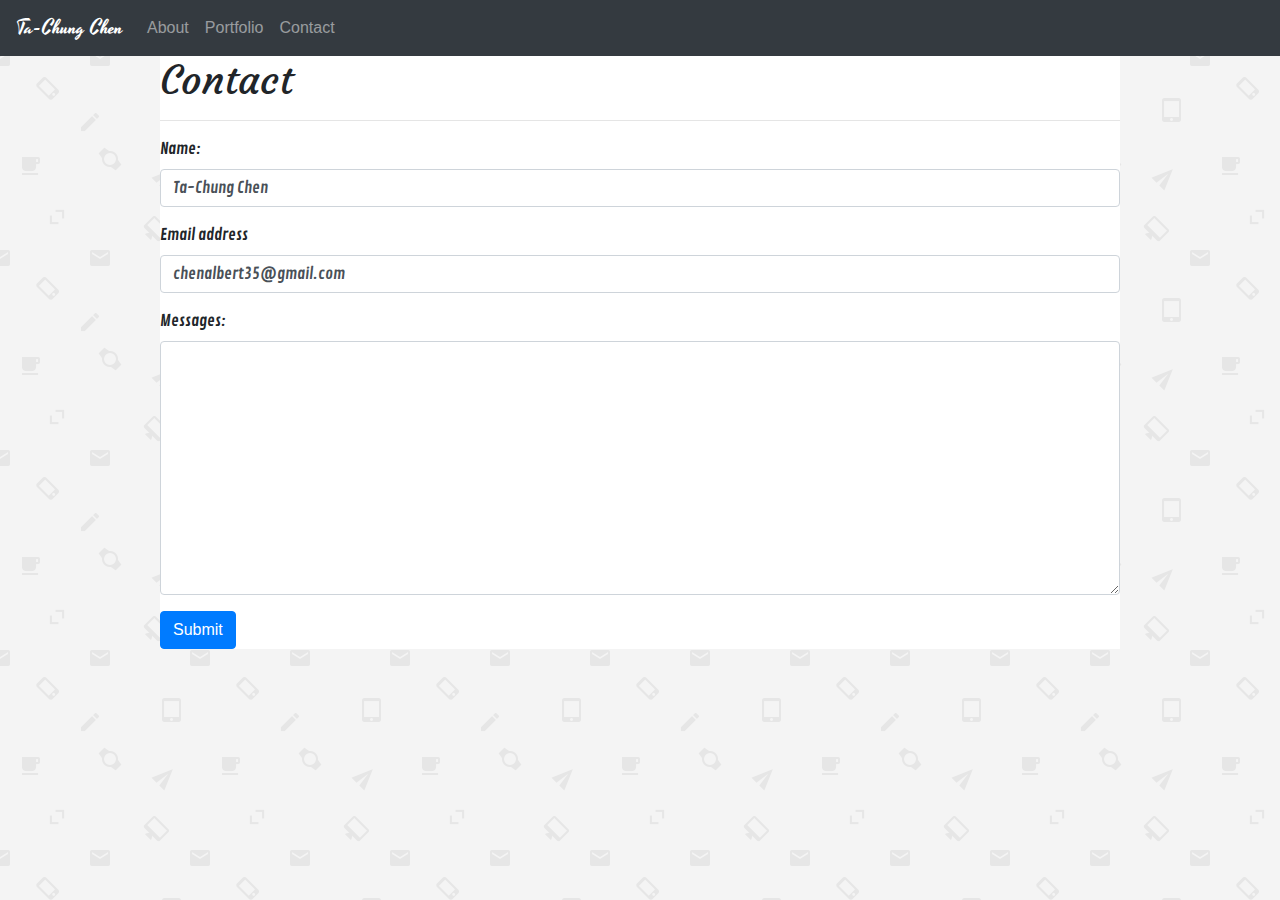
==== contact.html @ 8f101d6d "Updated all HTML and CSS file" ====
<!DOCTYPE html>
<html lang="en">
<head>
    <meta charset="UTF-8">
    <meta name="viewport" content="width=device-width, initial-scale=1.0">
    <meta http-equiv="X-UA-Compatible" content="ie=edge">
    <title>About Me</title>
    <link rel="stylesheet" href="https://maxcdn.bootstrapcdn.com/bootstrap/4.4.1/css/bootstrap.min.css">
    <script src="https://ajax.googleapis.com/ajax/libs/jquery/3.4.1/jquery.min.js"></script>
    <script src="https://cdnjs.cloudflare.com/ajax/libs/popper.js/1.16.0/umd/popper.min.js"></script>
    <script src="https://maxcdn.bootstrapcdn.com/bootstrap/4.4.1/js/bootstrap.min.js"></script>
    <link rel="stylesheet" type="text/css" href="assets/css/style.css">
</head>
<nav class="navbar navbar-expand-md bg-dark navbar-dark">
    <a class="navbar-brand" href="#">Ta-Chung Chen</a>
    <button class="navbar-toggler" type="button" data-toggle="collapse" data-target="#collapsibleNavbar">
        <span class="navbar-toggler-icon"></span>
    </button>
    <div class="collapse navbar-collapse" id="collapsibleNavbar">
        <ul class="navbar-nav">
            <li class="nav-item">
                <a class="nav-link" href="index.html">About</a>
            </li>
            <li class="nav-item">
                <a class="nav-link" href="porfolio.html">Portfolio</a>
            </li>
            <li class="nav-item">
                <a class="nav-link" href="contact.html">Contact</a>
            </li>
        </ul>
    </div>
</nav>
<body>
    <section class="main">
        <h1>Contact</h1>
        <hr>
        <form action="mailto:chenalbert35@gmail.com" method="post" enctype="text/plain">
            <div class="form-group">
                <label for="exampleFormControlInput1">Name:</label>
                <input type="text" class="form-control" id="exampleFormControlInput1" placeholder="name@example.com" value="Ta-Chung Chen">
            </div>
            <div class="form-group">
                <label for="exampleFormControlInput1">Email address</label>
                <input type="email" class="form-control" id="exampleFormControlInput1" placeholder="name@example.com" value="chenalbert35@gmail.com">
            </div>
            <div class="form-group">
                <label for="exampleFormControlTextarea1">Messages:</label>
                <textarea class="form-control" id="exampleFormControlTextarea1" rows="10"></textarea>
            </div>
            <input class="btn btn-primary" type="submit" value="Submit">
        </form>
    </section>
</body>
</html>
---- assets/css/style.css ----
@import url('https://fonts.googleapis.com/css?family=Contrail+One|Courgette|Yesteryear&display=swap');
.main {
    width:960px;
    margin: auto;
    flex: 1 0 auto;
    margin-bottom:60px;
    background-color:white;
}
body {
    background-image:url("../images/email-pattern.png");
    background-repeat: repeat;
    display:flex;
    flex-direction:column;
}
head {
    font:font-family: 'Georgia', Times, 'Times New Roman', serif;
}
footer {
    text-align:center;
    border-top: 8px solid #4aaaa5;
    background-color:#666666;
    flex-shrink:0;
}
#propic {
    width:100%;
}
H1 {
    font-family: 'Courgette', cursive;
}
#PT1 {
    font-family: 'Contrail One', cursive;
}
#PT2 {
    font-family: 'Contrail One', cursive;
}
.navbar-brand {
    font-family: 'Yesteryear', cursive;
}
.form-group {
    font-family: 'Contrail One', cursive;
}
#des {
    font-family: 'Yesteryear', cursive;
    text-align:center;
    font-size:30px;
}
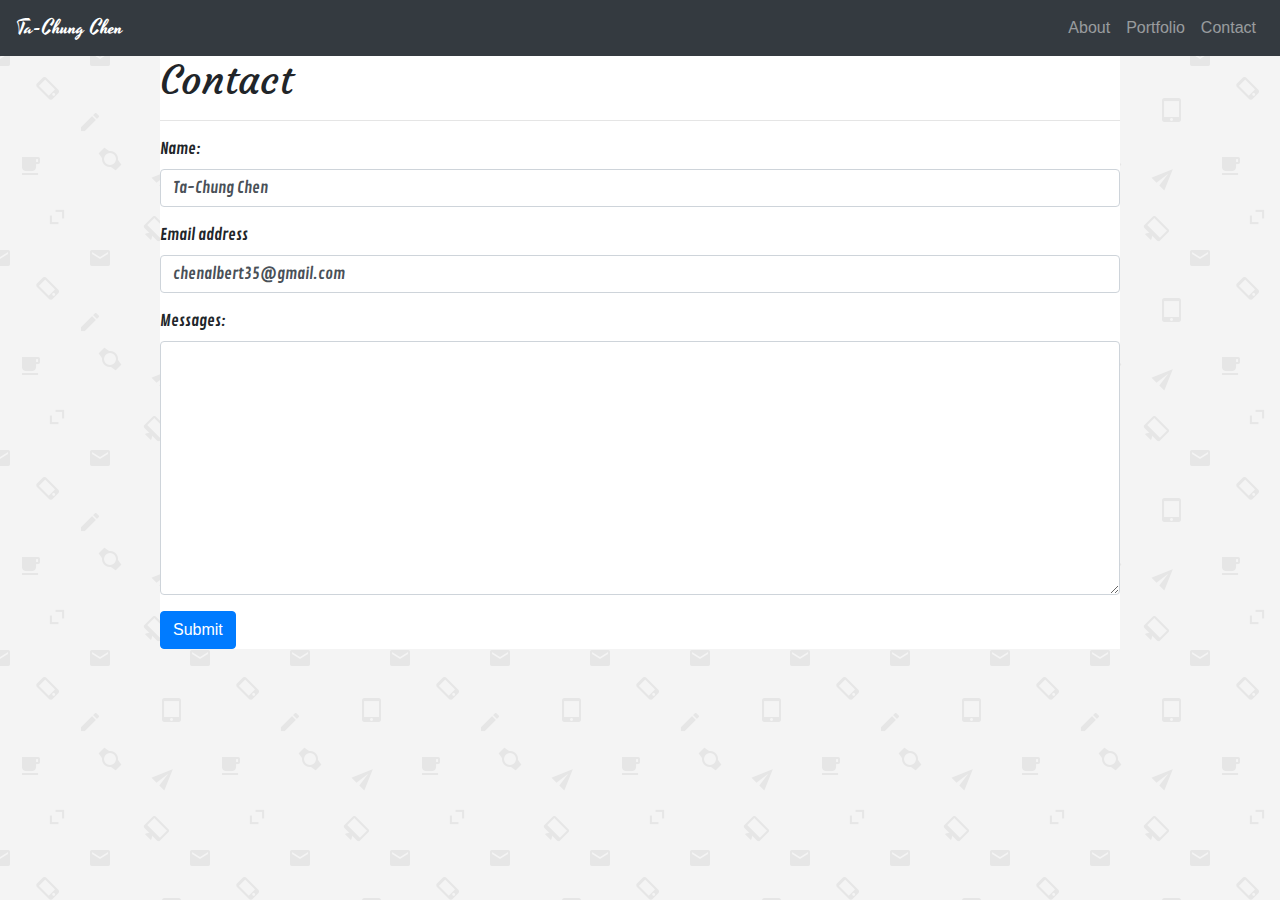
==== commit d0782052: "update nav bar" ====
--- a/contact.html
+++ b/contact.html
@@ -17,7 +17,7 @@
         <span class="navbar-toggler-icon"></span>
     </button>
     <div class="collapse navbar-collapse" id="collapsibleNavbar">
-        <ul class="navbar-nav">
+        <ul class="navbar-nav ml-auto">
             <li class="nav-item">
                 <a class="nav-link" href="index.html">About</a>
             </li>
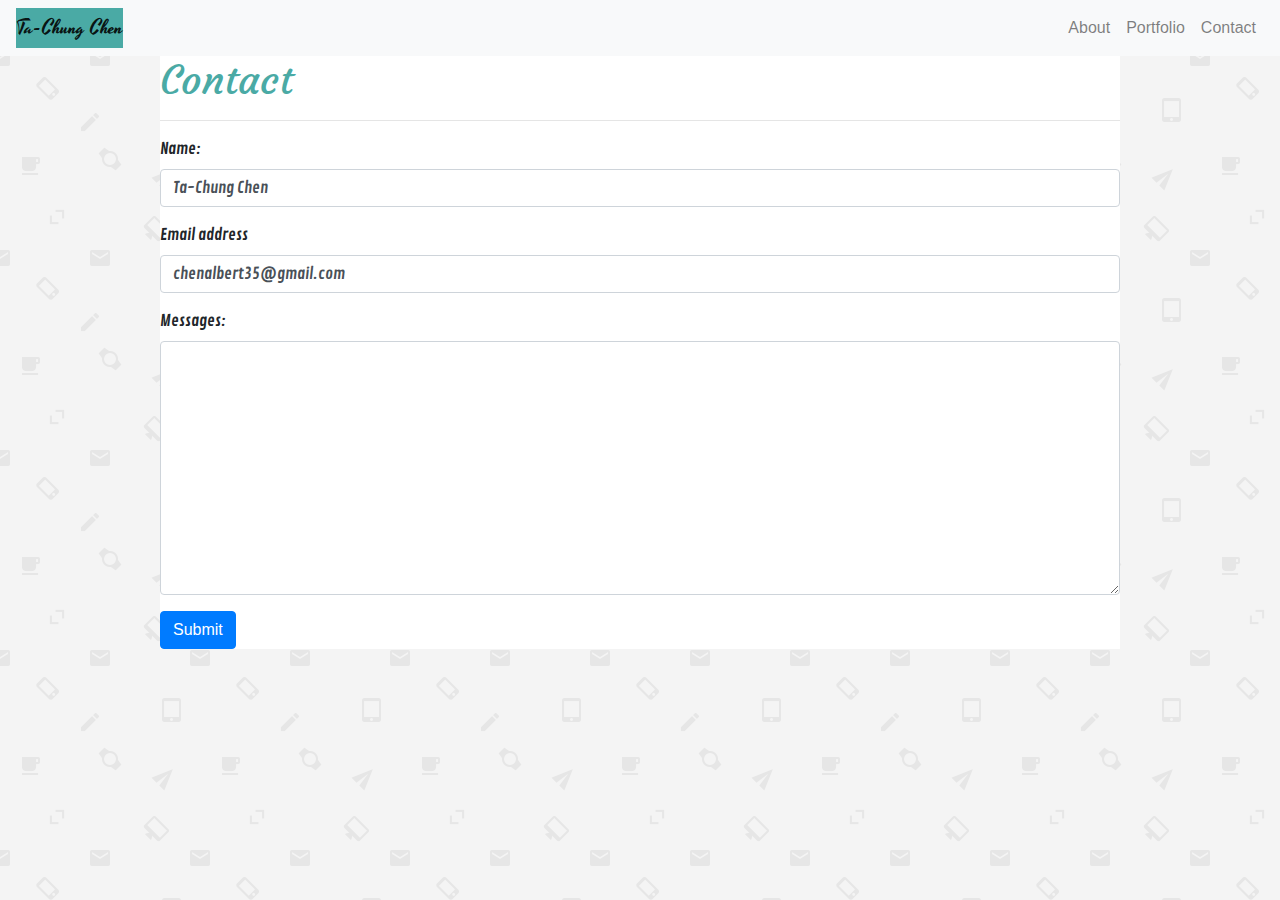
==== commit 8e77ed6b: "Update all navbar" ====
--- a/contact.html
+++ b/contact.html
@@ -11,7 +11,7 @@
     <script src="https://maxcdn.bootstrapcdn.com/bootstrap/4.4.1/js/bootstrap.min.js"></script>
     <link rel="stylesheet" type="text/css" href="assets/css/style.css">
 </head>
-<nav class="navbar navbar-expand-md bg-dark navbar-dark">
+<nav class="navbar navbar-expand-md navbar-light bg-light">
     <a class="navbar-brand" href="#">Ta-Chung Chen</a>
     <button class="navbar-toggler" type="button" data-toggle="collapse" data-target="#collapsibleNavbar">
         <span class="navbar-toggler-icon"></span>
--- a/assets/css/style.css
+++ b/assets/css/style.css
@@ -26,6 +26,7 @@
 }
 H1 {
     font-family: 'Courgette', cursive;
+    color:#4aaaa5;
 }
 #PT1 {
     font-family: 'Contrail One', cursive;
@@ -42,5 +43,15 @@
 #des {
     font-family: 'Yesteryear', cursive;
     text-align:center;
-    font-size:30px;
-}+    font-size:20px;
+    position:relative;
+    bottom:60px;
+    right:20px;
+    color:white;
+    background-color:#4aaaa5;
+    margin-right:68px;
+    margin-left:35px;
+}
+.navbar-brand {
+    background-color:#4aaaa5;
+}
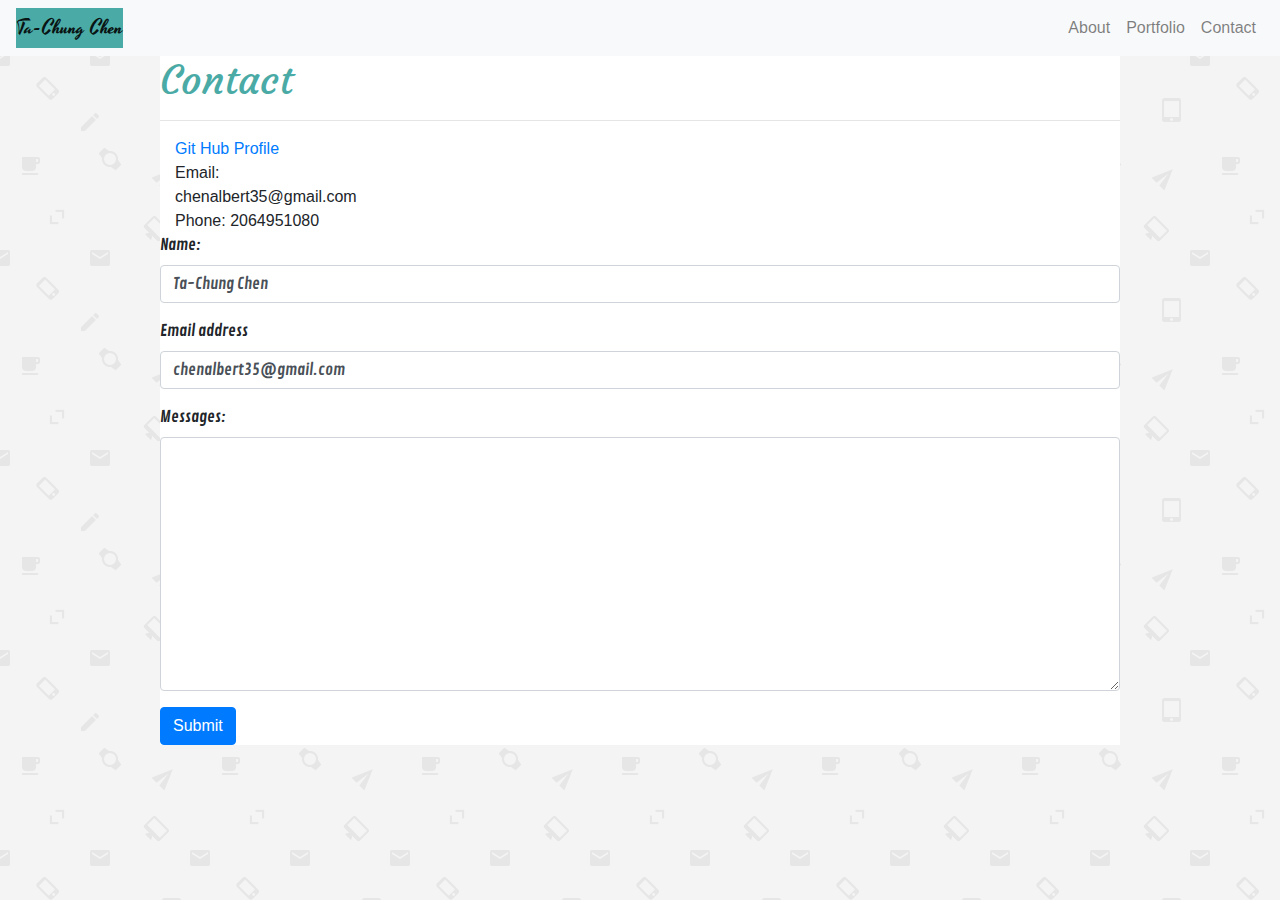
==== commit 4f07734c: "Updated the contact page with links to Git Hub profile, email, and phone number." ====
--- a/contact.html
+++ b/contact.html
@@ -12,7 +12,7 @@
     <link rel="stylesheet" type="text/css" href="assets/css/style.css">
 </head>
 <nav class="navbar navbar-expand-md navbar-light bg-light">
-    <a class="navbar-brand" href="#">Ta-Chung Chen</a>
+    <a class="navbar-brand" href="https://github.com/chenalbe">Ta-Chung Chen</a>
     <button class="navbar-toggler" type="button" data-toggle="collapse" data-target="#collapsibleNavbar">
         <span class="navbar-toggler-icon"></span>
     </button>
@@ -34,6 +34,11 @@
     <section class="main">
         <h1>Contact</h1>
         <hr>
+        <div class="col-sm-12 col-lg-3">
+            <a href="https://github.com/chenalbe">Git Hub Profile</a>
+        </div>
+        <div class="col-sm-12 col-lg-3">Email: chenalbert35@gmail.com</div>
+        <div class="col-sm-12 col-lg-3">Phone: 2064951080</div>
         <form action="mailto:chenalbert35@gmail.com" method="post" enctype="text/plain">
             <div class="form-group">
                 <label for="exampleFormControlInput1">Name:</label>
--- a/assets/css/style.css
+++ b/assets/css/style.css
@@ -49,9 +49,10 @@
     right:20px;
     color:white;
     background-color:#4aaaa5;
-    margin-right:68px;
-    margin-left:35px;
+    margin-right:45px;
+    margin-left:30px;
 }
 .navbar-brand {
     background-color:#4aaaa5;
+    color:white;
 }
